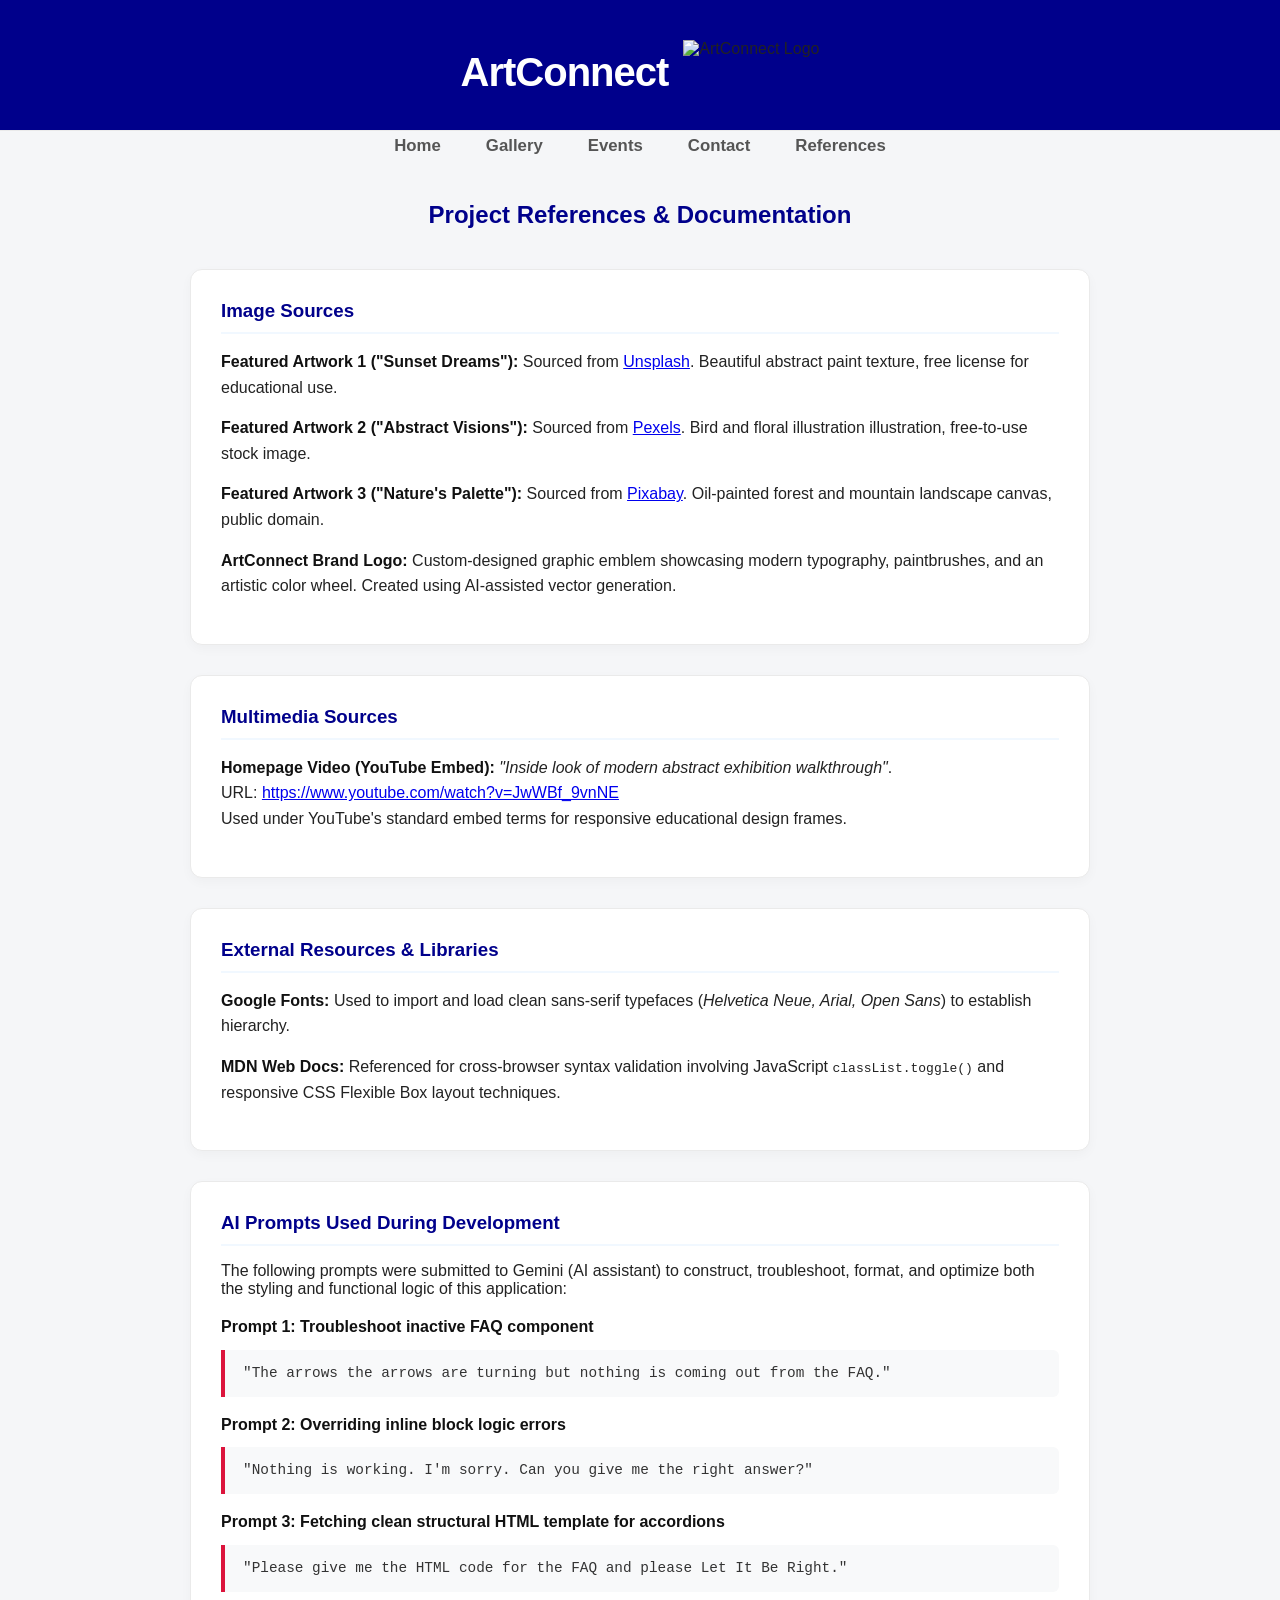
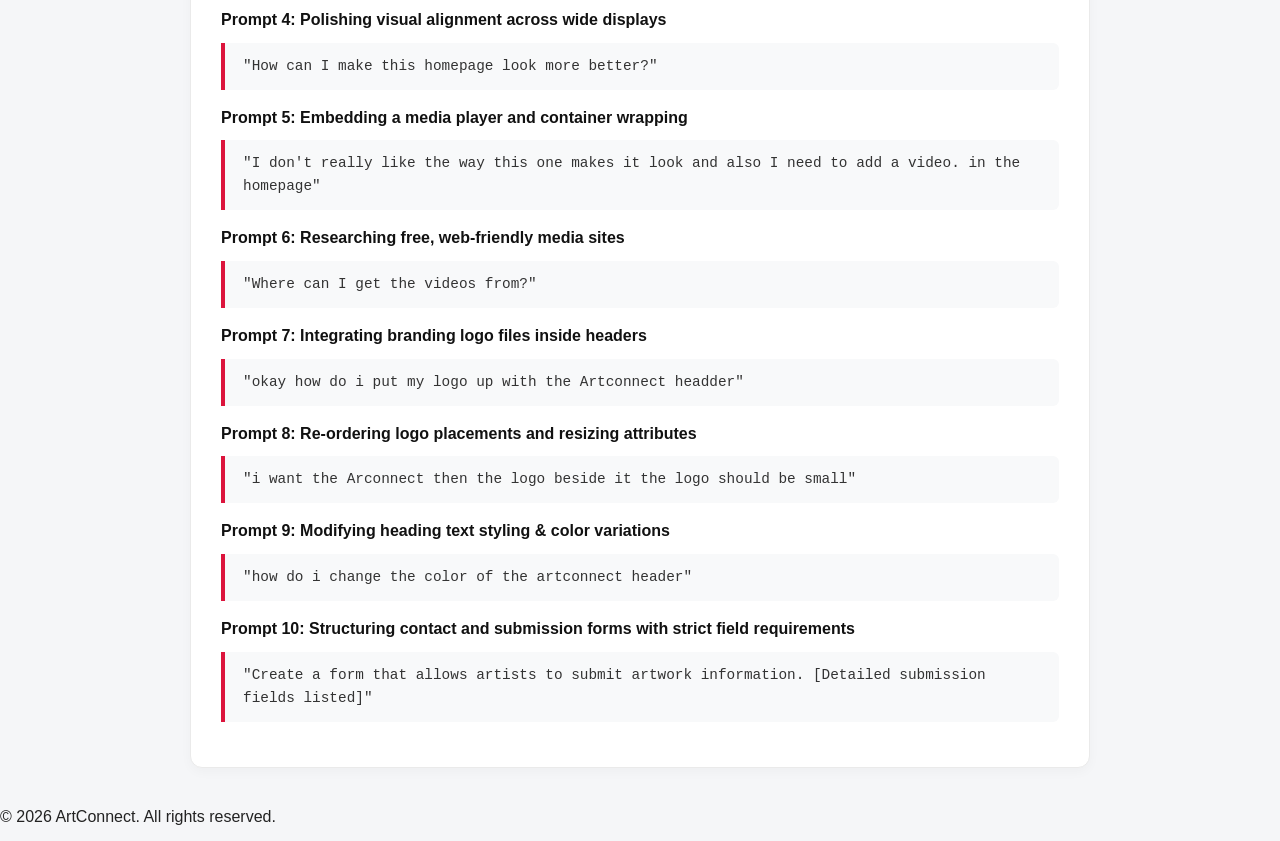
==== frontend/References.html @ 20cc8b76 "Docs: Added references page documenting sources and AI prompts" ====
<!DOCTYPE html>
<html lang="en">
<head>
    <meta charset="UTF-8">
    <title>References - ArtConnect</title>
    <link rel="stylesheet" href="css/style.css">
    <style>
        /* Small local styles just to keep the references page clean and easy to read */
        .ref-section {
            max-width: 900px;
            margin: 40px auto;
            padding: 0 20px;
        }
        .ref-card {
            background-color: #ffffff;
            border: 1px solid #eaeaea;
            border-radius: 12px;
            padding: 30px;
            margin-bottom: 30px;
            box-shadow: 0 4px 12px rgba(0,0,0,0.03);
        }
        .ref-card h3 {
            color: darkblue;
            margin-top: 0;
            border-bottom: 2px solid #f1f8ff;
            padding-bottom: 10px;
            margin-bottom: 15px;
        }
        .ref-list {
            list-style-type: none;
            padding: 0;
            margin: 0;
        }
        .ref-list li {
            margin-bottom: 15px;
            line-height: 1.6;
        }
        .ref-list strong {
            color: #111;
        }
        .prompt-box {
            background-color: #f8f9fa;
            border-left: 4px solid crimson;
            padding: 12px 18px;
            margin: 10px 0;
            font-family: monospace;
            font-size: 0.9rem;
            color: #333;
            border-radius: 0 6px 6px 0;
        }
    </style>
</head>
<body>

    <!-- Header matching your text + small logo setup -->
    <header>
        <div class="header-logo-group">
            <h1>ArtConnect</h1>
            <img src="images/logo.jpeg" alt="ArtConnect Logo" class="header-icon">
        </div>
    </header>

    <!-- Navigation Bar -->
    <nav>
        <a href="index.html">Home</a>
        <a href="gallery.html">Gallery</a>
        <a href="Events.html">Events</a>
        <a href="contact.html">Contact</a>
        <a href="references.html">References</a>
    </nav>

    <main class="ref-section">
        <h2 style="text-align: center; margin-bottom: 40px;">Project References & Documentation</h2>

        <!-- SECTION 1: IMAGE SOURCES -->
        <div class="ref-card">
            <h3>Image Sources</h3>
            <ul class="ref-list">
                <li>
                    <strong>Featured Artwork 1 ("Sunset Dreams"):</strong> 
                    Sourced from <a href="https://unsplash.com/" target="_blank">Unsplash</a>. Beautiful abstract paint texture, free license for educational use.
                </li>
                <li>
                    <strong>Featured Artwork 2 ("Abstract Visions"):</strong> 
                    Sourced from <a href="https://pexels.com/" target="_blank">Pexels</a>. Bird and floral illustration illustration, free-to-use stock image.
                </li>
                <li>
                    <strong>Featured Artwork 3 ("Nature's Palette"):</strong> 
                    Sourced from <a href="https://pixabay.com/" target="_blank">Pixabay</a>. Oil-painted forest and mountain landscape canvas, public domain.
                </li>
                <li>
                    <strong>ArtConnect Brand Logo:</strong> 
                    Custom-designed graphic emblem showcasing modern typography, paintbrushes, and an artistic color wheel. Created using AI-assisted vector generation.
                </li>
            </ul>
        </div>

        <!-- SECTION 2: MULTIMEDIA SOURCES -->
        <div class="ref-card">
            <h3>Multimedia Sources</h3>
            <ul class="ref-list">
                <li>
                    <strong>Homepage Video (YouTube Embed):</strong> 
                    <em>"Inside look of modern abstract exhibition walkthrough"</em>. 
                    <br>URL: <a href="https://www.youtube.com/watch?v=JwWBf_9vnNE" target="_blank">https://www.youtube.com/watch?v=JwWBf_9vnNE</a>
                    <br>Used under YouTube's standard embed terms for responsive educational design frames.
                </li>
            </ul>
        </div>

        <!-- SECTION 3: EXTERNAL RESOURCES -->
        <div class="ref-card">
            <h3>External Resources & Libraries</h3>
            <ul class="ref-list">
                <li>
                    <strong>Google Fonts:</strong> Used to import and load clean sans-serif typefaces (<em>Helvetica Neue, Arial, Open Sans</em>) to establish hierarchy.
                </li>
                <li>
                    <strong>MDN Web Docs:</strong> Referenced for cross-browser syntax validation involving JavaScript <code>classList.toggle()</code> and responsive CSS Flexible Box layout techniques.
                </li>
            </ul>
        </div>

        <!-- SECTION 4: AI PROMPTS USED -->
        <div class="ref-card">
            <h3>AI Prompts Used During Development</h3>
            <p>The following prompts were submitted to Gemini (AI assistant) to construct, troubleshoot, format, and optimize both the styling and functional logic of this application:</p>
            
            <ul class="ref-list">
                <li>
                    <strong>Prompt 1: Troubleshoot inactive FAQ component</strong>
                    <div class="prompt-box">"The arrows the arrows are turning but nothing is coming out from the FAQ."</div>
                </li>
                <li>
                    <strong>Prompt 2: Overriding inline block logic errors</strong>
                    <div class="prompt-box">"Nothing is working. I'm sorry. Can you give me the right answer?"</div>
                </li>
                <li>
                    <strong>Prompt 3: Fetching clean structural HTML template for accordions</strong>
                    <div class="prompt-box">"Please give me the HTML code for the FAQ and please Let It Be Right."</div>
                </li>
                <li>
                    <strong>Prompt 4: Polishing visual alignment across wide displays</strong>
                    <div class="prompt-box">"How can I make this homepage look more better?"</div>
                </li>
                <li>
                    <strong>Prompt 5: Embedding a media player and container wrapping</strong>
                    <div class="prompt-box">"I don't really like the way this one makes it look and also I need to add a video. in the homepage"</div>
                </li>
                <li>
                    <strong>Prompt 6: Researching free, web-friendly media sites</strong>
                    <div class="prompt-box">"Where can I get the videos from?"</div>
                </li>
                <li>
                    <strong>Prompt 7: Integrating branding logo files inside headers</strong>
                    <div class="prompt-box">"okay how do i put my logo up with the Artconnect headder"</div>
                </li>
                <li>
                    <strong>Prompt 8: Re-ordering logo placements and resizing attributes</strong>
                    <div class="prompt-box">"i want the Arconnect then the logo beside it the logo should be small"</div>
                </li>
                <li>
                    <strong>Prompt 9: Modifying heading text styling & color variations</strong>
                    <div class="prompt-box">"how do i change the color of the artconnect header"</div>
                </li>
                <li>
                    <strong>Prompt 10: Structuring contact and submission forms with strict field requirements</strong>
                    <div class="prompt-box">"Create a form that allows artists to submit artwork information. [Detailed submission fields listed]"</div>
                </li>
            </ul>
        </div>
    </main>

    <footer>
        <p>&copy; 2026 ArtConnect. All rights reserved.</p>
    </footer>

</body>
</html>
---- frontend/css/style.css ----
nav {
    display: flex;
    justify-content: center;
    gap: 25px;
    margin-bottom: 40px;
}
header {
    background-color: darkblue;
    padding: 20px;
    border-bottom: 1px solid #eaeaea;
}
.header-logo-group {
    display: flex;
    align-items: center;
    justify-content: center;
    gap: 15px; /* The gap spacing between ArtConnect and the logo */
}
/* header h1 {
    font-size: 2.5rem;
    color: crimson;
    margin: 0;
    font-weight: 800;
    letter-spacing: -1px; */

.header-icon {
    height: 50px; /* Change this to 40px if you want it even smaller! */
    width: auto;
    object-fit: contain;
}

body {
    font-family: 'Helvetica Neue', Arial, sans-serif;
    background-color: #f5f6f8;
    color: #222;
    margin: 0;
}
nav a {
    text-decoration: none;
    color: #555;
    font-weight: 600;
    font-size: 1.05rem;
    padding: 5px 10px;
    transition: color 0.2s ease;
}

nav a:hover{
    color: crimson;
    text-decoration: underline;
}
header h1 {
    text-align: center;
    font-size: 2.5rem;
    font-weight: 800;
    letter-spacing: -1px;
    margin-top: 30px;
    margin-bottom: 15px;
    color: white;
}
.artwork-container {
    display: flex;
    justify-content: center;
    gap: 20px;
    flex-wrap: wrap;
    margin-top: 20px;
}

 .artwork-card {
    text-align: center;
    width: auto;
}

.artwork {
    width: 200px;
    height: auto;
    object-fit: cover; 
    border-radius: 10px;
}



nav a:hover{
    color: crimson;
    text-decoration: underline;
}

h2{
    text-align: center;
    color: darkblue;
    font-family: 'Open Sans', sans-serif;
}
.event {
    background-color: white;
    padding: 20px;
    margin-bottom: 20px;
    border-radius: 10px;
}

.artwork-card h3 {
    margin-top: 10px;
    font-size: 18px;
    color: darkblue(139, 0, 19);
    font-weight: bold;
    text-align: center;
}

/* Sets up a spacious grid layout for your cards */
.gallery-grid {
    display: grid;
    grid-template-columns: repeat(auto-fit, minmax(380px, 1fr)); /* Allocates a wide grid spot for each card */
    gap: 40px;
    margin-top: 30px;
}

/* Individual Card Styling */
.art-card {
    background: white;
    border-radius: 12px;
    overflow: hidden;
    box-shadow: 0 4px 10px rgba(0, 0, 0, 0.06);
}

/* HERE IS THE SIZE BOOST: Forces the pictures to scale up safely */
.art-card img {
    width: 100%;
    height: 350px;       /* Pushes image heights to be big and impactful */
    object-fit: contain;
    background-color: white;   /* Magic crop: prevents tall/wide pictures from distorting */
    display: block;
}

/* Content padded area beneath the large image */
.art-card-info {
    padding: 25px;
}

.art-card-info h3 {
    margin: 0 0 8px 0;
    font-size: 1.4rem;
}

.artist-name {
    margin: 0 0 12px 0;
    color: #64748b;
}

.category-badge {
    display: inline-block;
    background-color: #e0f2fe;
    color: #0d9488;
    padding: 5px 14px;
    border-radius: 20px;
    font-size: 0.85rem;
    font-weight: 600;
    margin-bottom: 15px;
}

.price {
    margin: 0;
    font-weight: bold;
    font-size: 1.2rem;
}

/* Handles your capital class name 'badge-NFS' safely */
.badge-NFS {
    color: #ef4444 !important;
}
.gallery-controls {
    display: flex;
    gap: 15px;
    margin-bottom: 30px;
    max-width: 600px;
}

#search-bar, #category-filter {
    padding: 10px 15px;
    border: 1px solid #cbd5e1;
    border-radius: 8px;
    font-size: 1rem;
    outline: none;
    background-color: #ffffff;
}

#search-bar {
    flex: 2; /* Gives the search bar extra layout width spacing */
}

#category-filter {
    flex: 1;
}



/* events section */

/* --- EVENTS PAGE STYLING --- */

/* Center the events container on the screen */
.events-section {
    max-width: 900px;
    margin: 40px auto;
    padding: 0 20px;
}

/* Center the main title */
.events-section h2 {
    text-align: center;
    margin-bottom: 40px;
    font-size: 2rem;
}

/* Add space between each event row */
.event {
    margin-bottom: 30px;
}

/* Transform the card into a clean side-by-side row layout */
.event .art-card {
    display: flex;
    background-color: #ffffff;
    border-radius: 8px;
    overflow: hidden; /* Keeps image corners rounded */
    box-shadow: 0 4px 12px rgba(0, 0, 0, 0.08); /* Soft subtle shadow */
    align-items: center; /* Vertically centers the text with the image */
}

/* Control the image size so all images match perfectly */
.event .art-card img {
    width: 300px; /* Uniform width */
    height: 200px; /* Uniform height */
    object-fit: cover; /* Prevents the image from stretching or squeezing */
}

/* Padding and spacing for the text details side */
.event .event-info {
    padding: 25px;
    flex: 1; /* Allows text to take up remaining space */
}

/* Make titles pop */
.event .event-info h3 {
    margin-top: 0;
    margin-bottom: 12px;
    font-size: 1.4rem;
}

/* Add a tiny bit of breathing room between information lines */
.event .event-info p {
    margin: 6px 0;
    color: #444;
}


.events-hero {
    text-align: center;
    background-color: #f1f8ff; /* Soft light blue background */
    padding: 20px;
    border-radius: 8px;
    margin-bottom: 30px;
}
.submit-btn {
    display: inline-block;
    background-color: #007bff; /* Accent blue */
    color: white;
    padding: 10px 20px;
    text-decoration: none; /* Removes underline */
    border-radius: 4px;
    font-weight: bold;
    margin-top: 10px;
}
.submit-btn:hover {
    background-color: #0056b3; /* Darker blue on hover */
}


/* --- SUBMISSION FORM LAYOUT --- */
.form-section {
    max-width: 600px;
    margin: 40px auto;
    background-color: #ffffff;
    padding: 30px;
    border-radius: 8px;
    box-shadow: 0 4px 15px rgba(0,0,0,0.05);
    border: 1px solid #eaeaea;
}

.form-section h2 {
    text-align: center;
    color: #111;
    margin-top: 0;
}

.form-subtitle {
    text-align: center;
    color: #666;
    margin-bottom: 25px;
}

/* Spaces out input labels and fields */
.form-group {
    margin-bottom: 18px;
}

.form-group label {
    display: block;
    font-weight: bold;
    margin-bottom: 6px;
    font-size: 0.95rem;
}

.form-group input, 
.form-group select, 
.form-group textarea {
    width: 100%;
    padding: 10px;
    border: 1px solid #ccc;
    border-radius: 4px;
    font-size: 1rem;
    box-sizing: border-box;
    font-family: inherit;
}

/* Style for the validation alerts */
.error-box {
    padding: 15px;
    margin-bottom: 20px;
    border-radius: 4px;
    font-size: 0.95rem;
    line-height: 1.5;
}

/* Styled Submit Button */
.submit-form-btn {
    width: 100%;
    background-color: #007bff;
    color: white;
    border: none;
    padding: 12px;
    font-size: 1.1rem;
    font-weight: bold;
    border-radius: 4px;
    cursor: pointer;
    transition: background-color 0.2s;
}

.submit-form-btn:hover {
    background-color: #0056b3;
}

/* =========================================
   FAQ SECTION (HOME PAGE BOTTOM)
   ========================================= */

/* --- FAQ SECTION CSS --- */

.faq-section {
    max-width: 800px;
    margin: 60px auto; /* Centers the section and adds spacing */
    padding: 0 20px;
}

.faq-title {
    text-align: center;
    font-size: 2rem;
    color: #111;
    margin-bottom: 30px;
}

.faq-container {
    background-color: #ffffff;
    border-radius: 8px;
    box-shadow: 0 4px 15px rgba(0,0,0,0.05);
    border: 1px solid #eaeaea;
    overflow: hidden;
}

.faq-item {
    border-bottom: 1px solid #eee;
}

.faq-item:last-child {
    border-bottom: none;
}

/* Clickable question button */
.faq-question {
    width: 100%;
    background: none;
    border: none;
    text-align: left;
    padding: 20px;
    font-size: 1.1rem;
    font-weight: 600;
    color: #333;
    cursor: pointer;
    display: flex;
    justify-content: space-between;
    align-items: center;
    transition: background-color 0.2s ease;
}

.faq-question:hover {
    background-color: #f9f9f9;
}

/* Arrow indicator */
.faq-question::after {
    content: "▼";
    font-size: 0.8rem;
    color: #007bff;
    transition: transform 0.2s ease;
}

/* Rotate arrow up when active */
.faq-question.active::after {
    transform: rotate(180deg);
}

/* The answer box (hidden by default) */
.faq-answer {
    display: none;
    background-color: #fafafa;
}

/* FORCE the answer to display when it has the "show" class */
.faq-answer.show {
    display: block !important;
}

/* Inner padding for text */
.faq-answer p {
    padding: 20px;
    margin: 0;
    color: #555;
    line-height: 1.6;
}




/* =========================================
   HOMEPAGE POLISH & GLOW-UP 
   ========================================= */

/* 1. Wrap your main content sections in clean card-style boxes */
main section {
    background-color: #ffffff;
    max-width: 900px;          /* Prevents text from stretching too wide */
    margin: 0 auto 30px auto;  /* Centers the section and adds space below */
    padding: 35px 40px;        /* Soft inner breathing room */
    border-radius: 12px;       /* Match your FAQ rounded corners */
    box-shadow: 0 4px 15px rgba(0,0,0,0.03); /* Extremely soft shadow */
    border: 1px solid #eaeaea;
}

/* 2. Upgrade your Featured Artwork cards */
.artwork-card {
    background-color: #ffffff;
    border: 1px solid #eaeaea;
    border-radius: 10px;
    padding: 15px;
    text-align: center;
    width: 240px;              /* Forces all cards to be a uniform, structured width */
    box-shadow: 0 2px 8px rgba(0, 0, 0, 0.02);
    transition: transform 0.2s ease, box-shadow 0.2s ease;
}

/* Add a clean mouse hover lift effect */
.artwork-card:hover {
    transform: translateY(-5px);
    box-shadow: 0 8px 20px rgba(0, 0, 0, 0.08);
}

/* 3. Force all homepage artwork images to be uniform and beautifully cropped */
.artwork {
    width: 100%;               /* Fills the card width safely */
    height: 220px;             /* Locks them to the exact same height */
    object-fit: cover;         /* Automatically crops without squishing/stretching! */
    border-radius: 6px;
}

/* 4. Fix typo color definition in your original artwork-card h3 */
.artwork-card h3 {
    margin-top: 15px;
    margin-bottom: 8px;
    font-size: 1.2rem;
    color: darkblue;           /* Clean solid darkblue color */
    font-weight: bold;
    text-align: center;
}

/* 5. Clean up paragraph spacing inside cards */
.artwork-card p {
    margin: 0;
    font-size: 0.95rem;
    color: #555;
}
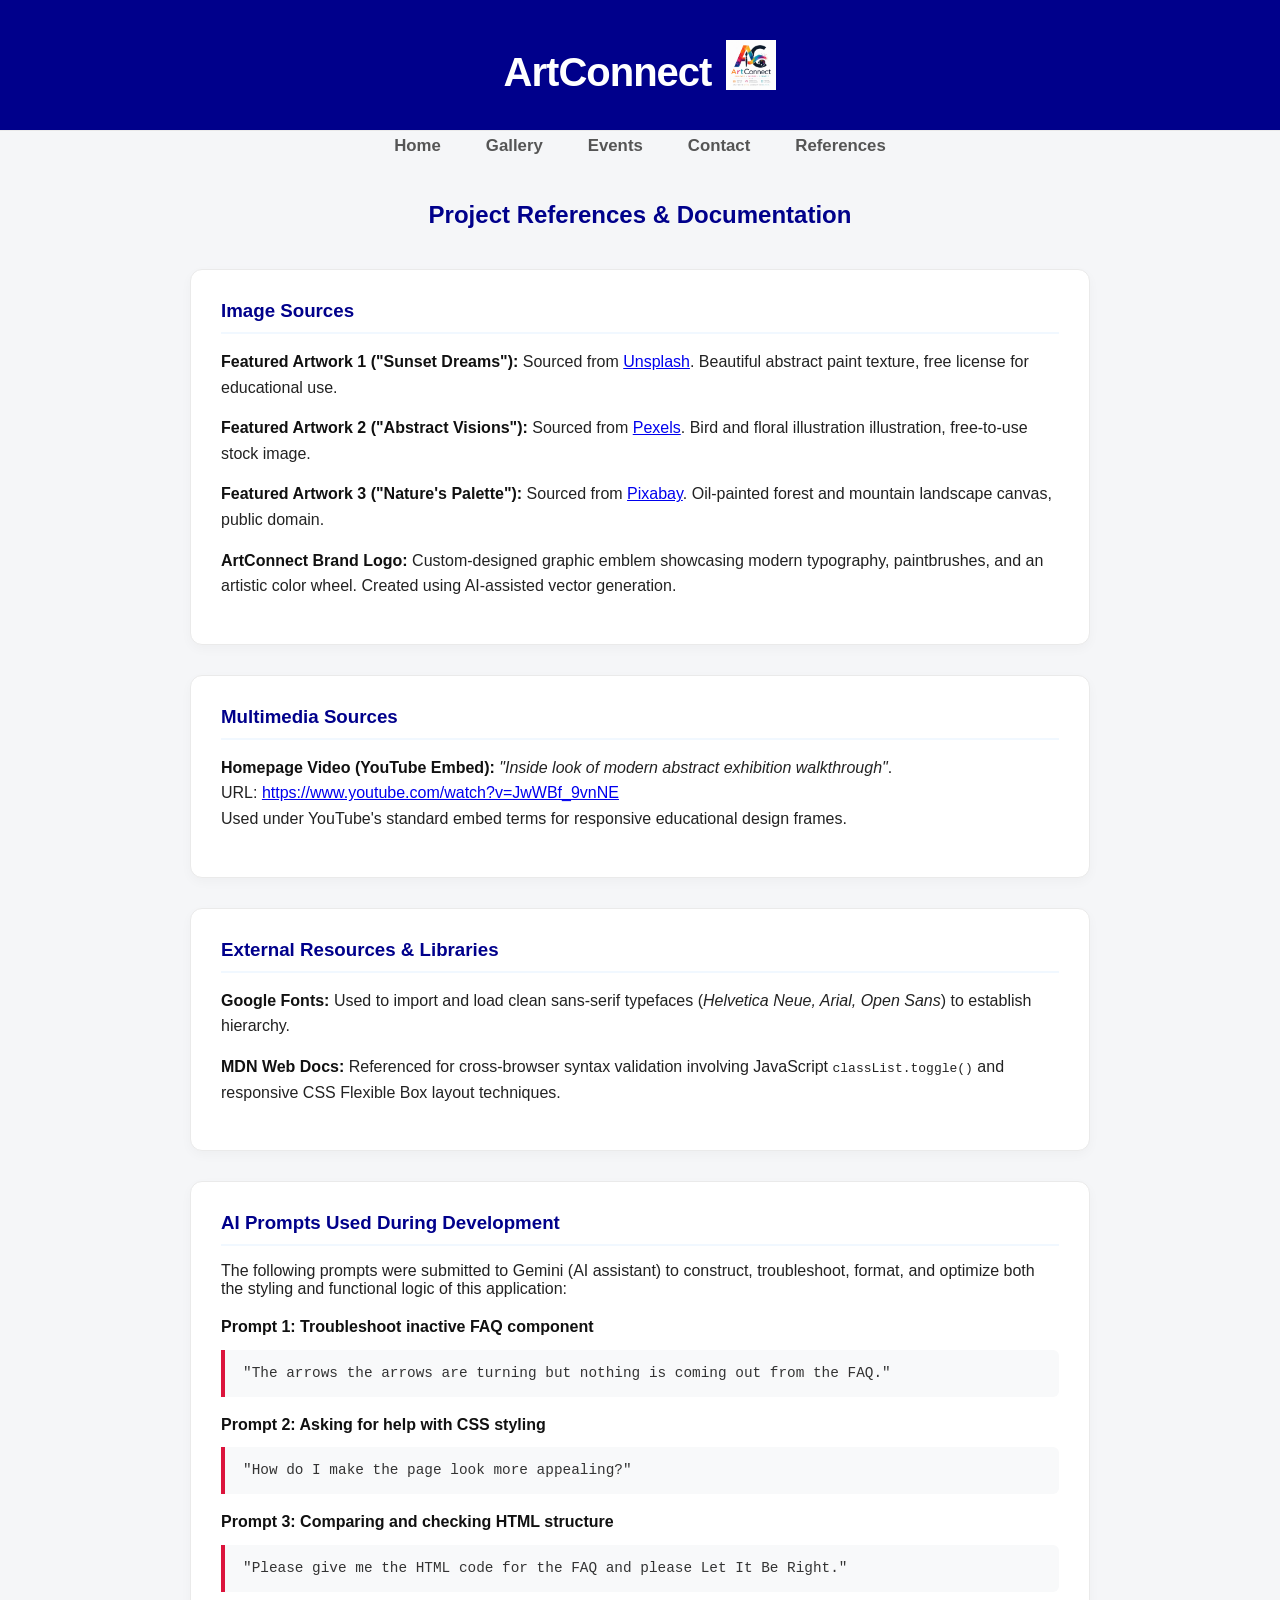
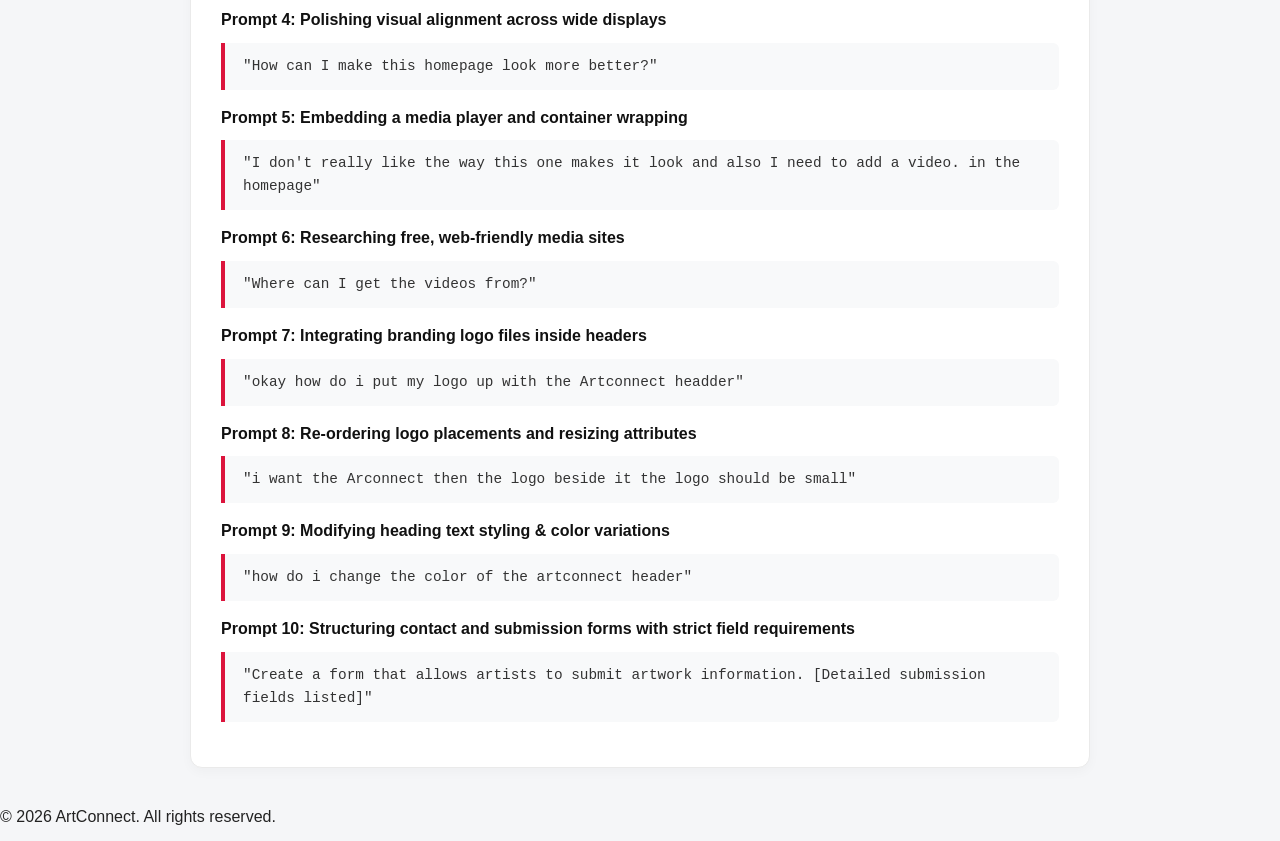
==== commit 21ec94d8: "COMMIT2" ====
--- a/frontend/References.html
+++ b/frontend/References.html
@@ -132,11 +132,11 @@
                     <div class="prompt-box">"The arrows the arrows are turning but nothing is coming out from the FAQ."</div>
                 </li>
                 <li>
-                    <strong>Prompt 2: Overriding inline block logic errors</strong>
-                    <div class="prompt-box">"Nothing is working. I'm sorry. Can you give me the right answer?"</div>
+                    <strong>Prompt 2: Asking for help with CSS styling</strong>
+                    <div class="prompt-box">"How do I make the page look more appealing?"</div>
                 </li>
                 <li>
-                    <strong>Prompt 3: Fetching clean structural HTML template for accordions</strong>
+                    <strong>Prompt 3: Comparing and checking HTML structure</strong>
                     <div class="prompt-box">"Please give me the HTML code for the FAQ and please Let It Be Right."</div>
                 </li>
                 <li>
--- a/frontend/css/style.css
+++ b/frontend/css/style.css
@@ -13,17 +13,11 @@
     display: flex;
     align-items: center;
     justify-content: center;
-    gap: 15px; /* The gap spacing between ArtConnect and the logo */
-}
-/* header h1 {
-    font-size: 2.5rem;
-    color: crimson;
-    margin: 0;
-    font-weight: 800;
-    letter-spacing: -1px; */
+    gap: 15px; 
+}
 
 .header-icon {
-    height: 50px; /* Change this to 40px if you want it even smaller! */
+    height: 50px;
     width: auto;
     object-fit: contain;
 }
@@ -103,15 +97,14 @@
     text-align: center;
 }
 
-/* Sets up a spacious grid layout for your cards */
+
 .gallery-grid {
     display: grid;
-    grid-template-columns: repeat(auto-fit, minmax(380px, 1fr)); /* Allocates a wide grid spot for each card */
+    grid-template-columns: repeat(auto-fit, minmax(380px, 1fr));
     gap: 40px;
     margin-top: 30px;
 }
 
-/* Individual Card Styling */
 .art-card {
     background: white;
     border-radius: 12px;
@@ -119,16 +112,14 @@
     box-shadow: 0 4px 10px rgba(0, 0, 0, 0.06);
 }
 
-/* HERE IS THE SIZE BOOST: Forces the pictures to scale up safely */
 .art-card img {
     width: 100%;
-    height: 350px;       /* Pushes image heights to be big and impactful */
+    height: 350px;     
     object-fit: contain;
-    background-color: white;   /* Magic crop: prevents tall/wide pictures from distorting */
+    background-color: white;   
     display: block;
 }
 
-/* Content padded area beneath the large image */
 .art-card-info {
     padding: 25px;
 }
@@ -160,7 +151,6 @@
     font-size: 1.2rem;
 }
 
-/* Handles your capital class name 'badge-NFS' safely */
 .badge-NFS {
     color: #ef4444 !important;
 }
@@ -181,7 +171,7 @@
 }
 
 #search-bar {
-    flex: 2; /* Gives the search bar extra layout width spacing */
+    flex: 2;
 }
 
 #category-filter {
@@ -190,50 +180,42 @@
 
 
 
-/* events section */
-
-/* --- EVENTS PAGE STYLING --- */
-
-/* Center the events container on the screen */
+
 .events-section {
     max-width: 900px;
     margin: 40px auto;
     padding: 0 20px;
 }
 
-/* Center the main title */
+
 .events-section h2 {
     text-align: center;
     margin-bottom: 40px;
     font-size: 2rem;
 }
 
-/* Add space between each event row */
 .event {
     margin-bottom: 30px;
 }
 
-/* Transform the card into a clean side-by-side row layout */
 .event .art-card {
     display: flex;
     background-color: #ffffff;
     border-radius: 8px;
-    overflow: hidden; /* Keeps image corners rounded */
-    box-shadow: 0 4px 12px rgba(0, 0, 0, 0.08); /* Soft subtle shadow */
-    align-items: center; /* Vertically centers the text with the image */
-}
-
-/* Control the image size so all images match perfectly */
+    overflow: hidden; 
+    box-shadow: 0 4px 12px rgba(0, 0, 0, 0.08); 
+    align-items: center;
+}
+
 .event .art-card img {
-    width: 300px; /* Uniform width */
-    height: 200px; /* Uniform height */
-    object-fit: cover; /* Prevents the image from stretching or squeezing */
-}
-
-/* Padding and spacing for the text details side */
+    width: 300px; 
+    height: 200px; 
+    object-fit: cover; 
+}
+
 .event .event-info {
     padding: 25px;
-    flex: 1; /* Allows text to take up remaining space */
+    flex: 1;
 }
 
 /* Make titles pop */
@@ -243,7 +225,6 @@
     font-size: 1.4rem;
 }
 
-/* Add a tiny bit of breathing room between information lines */
 .event .event-info p {
     margin: 6px 0;
     color: #444;
@@ -252,27 +233,26 @@
 
 .events-hero {
     text-align: center;
-    background-color: #f1f8ff; /* Soft light blue background */
+    background-color: #f1f8ff;
     padding: 20px;
     border-radius: 8px;
     margin-bottom: 30px;
 }
 .submit-btn {
     display: inline-block;
-    background-color: #007bff; /* Accent blue */
+    background-color: #007bff; 
     color: white;
     padding: 10px 20px;
-    text-decoration: none; /* Removes underline */
+    text-decoration: none;
     border-radius: 4px;
     font-weight: bold;
     margin-top: 10px;
 }
 .submit-btn:hover {
-    background-color: #0056b3; /* Darker blue on hover */
-}
-
-
-/* --- SUBMISSION FORM LAYOUT --- */
+    background-color: #0056b3;
+}
+
+
 .form-section {
     max-width: 600px;
     margin: 40px auto;
@@ -295,7 +275,7 @@
     margin-bottom: 25px;
 }
 
-/* Spaces out input labels and fields */
+
 .form-group {
     margin-bottom: 18px;
 }
@@ -319,7 +299,6 @@
     font-family: inherit;
 }
 
-/* Style for the validation alerts */
 .error-box {
     padding: 15px;
     margin-bottom: 20px;
@@ -346,15 +325,10 @@
     background-color: #0056b3;
 }
 
-/* =========================================
-   FAQ SECTION (HOME PAGE BOTTOM)
-   ========================================= */
-
-/* --- FAQ SECTION CSS --- */
 
 .faq-section {
     max-width: 800px;
-    margin: 60px auto; /* Centers the section and adds spacing */
+    margin: 60px auto; 
     padding: 0 20px;
 }
 
@@ -381,7 +355,6 @@
     border-bottom: none;
 }
 
-/* Clickable question button */
 .faq-question {
     width: 100%;
     background: none;
@@ -402,7 +375,7 @@
     background-color: #f9f9f9;
 }
 
-/* Arrow indicator */
+
 .faq-question::after {
     content: "▼";
     font-size: 0.8rem;
@@ -410,23 +383,19 @@
     transition: transform 0.2s ease;
 }
 
-/* Rotate arrow up when active */
 .faq-question.active::after {
     transform: rotate(180deg);
 }
 
-/* The answer box (hidden by default) */
 .faq-answer {
     display: none;
     background-color: #fafafa;
 }
 
-/* FORCE the answer to display when it has the "show" class */
 .faq-answer.show {
     display: block !important;
 }
 
-/* Inner padding for text */
 .faq-answer p {
     padding: 20px;
     margin: 0;
@@ -437,58 +406,50 @@
 
 
 
-/* =========================================
-   HOMEPAGE POLISH & GLOW-UP 
-   ========================================= */
-
-/* 1. Wrap your main content sections in clean card-style boxes */
+
 main section {
     background-color: #ffffff;
-    max-width: 900px;          /* Prevents text from stretching too wide */
-    margin: 0 auto 30px auto;  /* Centers the section and adds space below */
-    padding: 35px 40px;        /* Soft inner breathing room */
-    border-radius: 12px;       /* Match your FAQ rounded corners */
-    box-shadow: 0 4px 15px rgba(0,0,0,0.03); /* Extremely soft shadow */
+    max-width: 900px;          
+    margin: 0 auto 30px auto;  
+    padding: 35px 40px;        
+    border-radius: 12px;       
+    box-shadow: 0 4px 15px rgba(0,0,0,0.03); 
     border: 1px solid #eaeaea;
 }
 
-/* 2. Upgrade your Featured Artwork cards */
+
 .artwork-card {
     background-color: #ffffff;
     border: 1px solid #eaeaea;
     border-radius: 10px;
     padding: 15px;
     text-align: center;
-    width: 240px;              /* Forces all cards to be a uniform, structured width */
+    width: 240px;              
     box-shadow: 0 2px 8px rgba(0, 0, 0, 0.02);
     transition: transform 0.2s ease, box-shadow 0.2s ease;
 }
 
-/* Add a clean mouse hover lift effect */
 .artwork-card:hover {
     transform: translateY(-5px);
     box-shadow: 0 8px 20px rgba(0, 0, 0, 0.08);
 }
 
-/* 3. Force all homepage artwork images to be uniform and beautifully cropped */
 .artwork {
-    width: 100%;               /* Fills the card width safely */
-    height: 220px;             /* Locks them to the exact same height */
-    object-fit: cover;         /* Automatically crops without squishing/stretching! */
+    width: 100%;               
+    height: 220px;            
+    object-fit: cover;        
     border-radius: 6px;
 }
 
-/* 4. Fix typo color definition in your original artwork-card h3 */
 .artwork-card h3 {
     margin-top: 15px;
     margin-bottom: 8px;
     font-size: 1.2rem;
-    color: darkblue;           /* Clean solid darkblue color */
-    font-weight: bold;
-    text-align: center;
-}
-
-/* 5. Clean up paragraph spacing inside cards */
+    color: darkblue;          
+    font-weight: bold;
+    text-align: center;
+}
+
 .artwork-card p {
     margin: 0;
     font-size: 0.95rem;
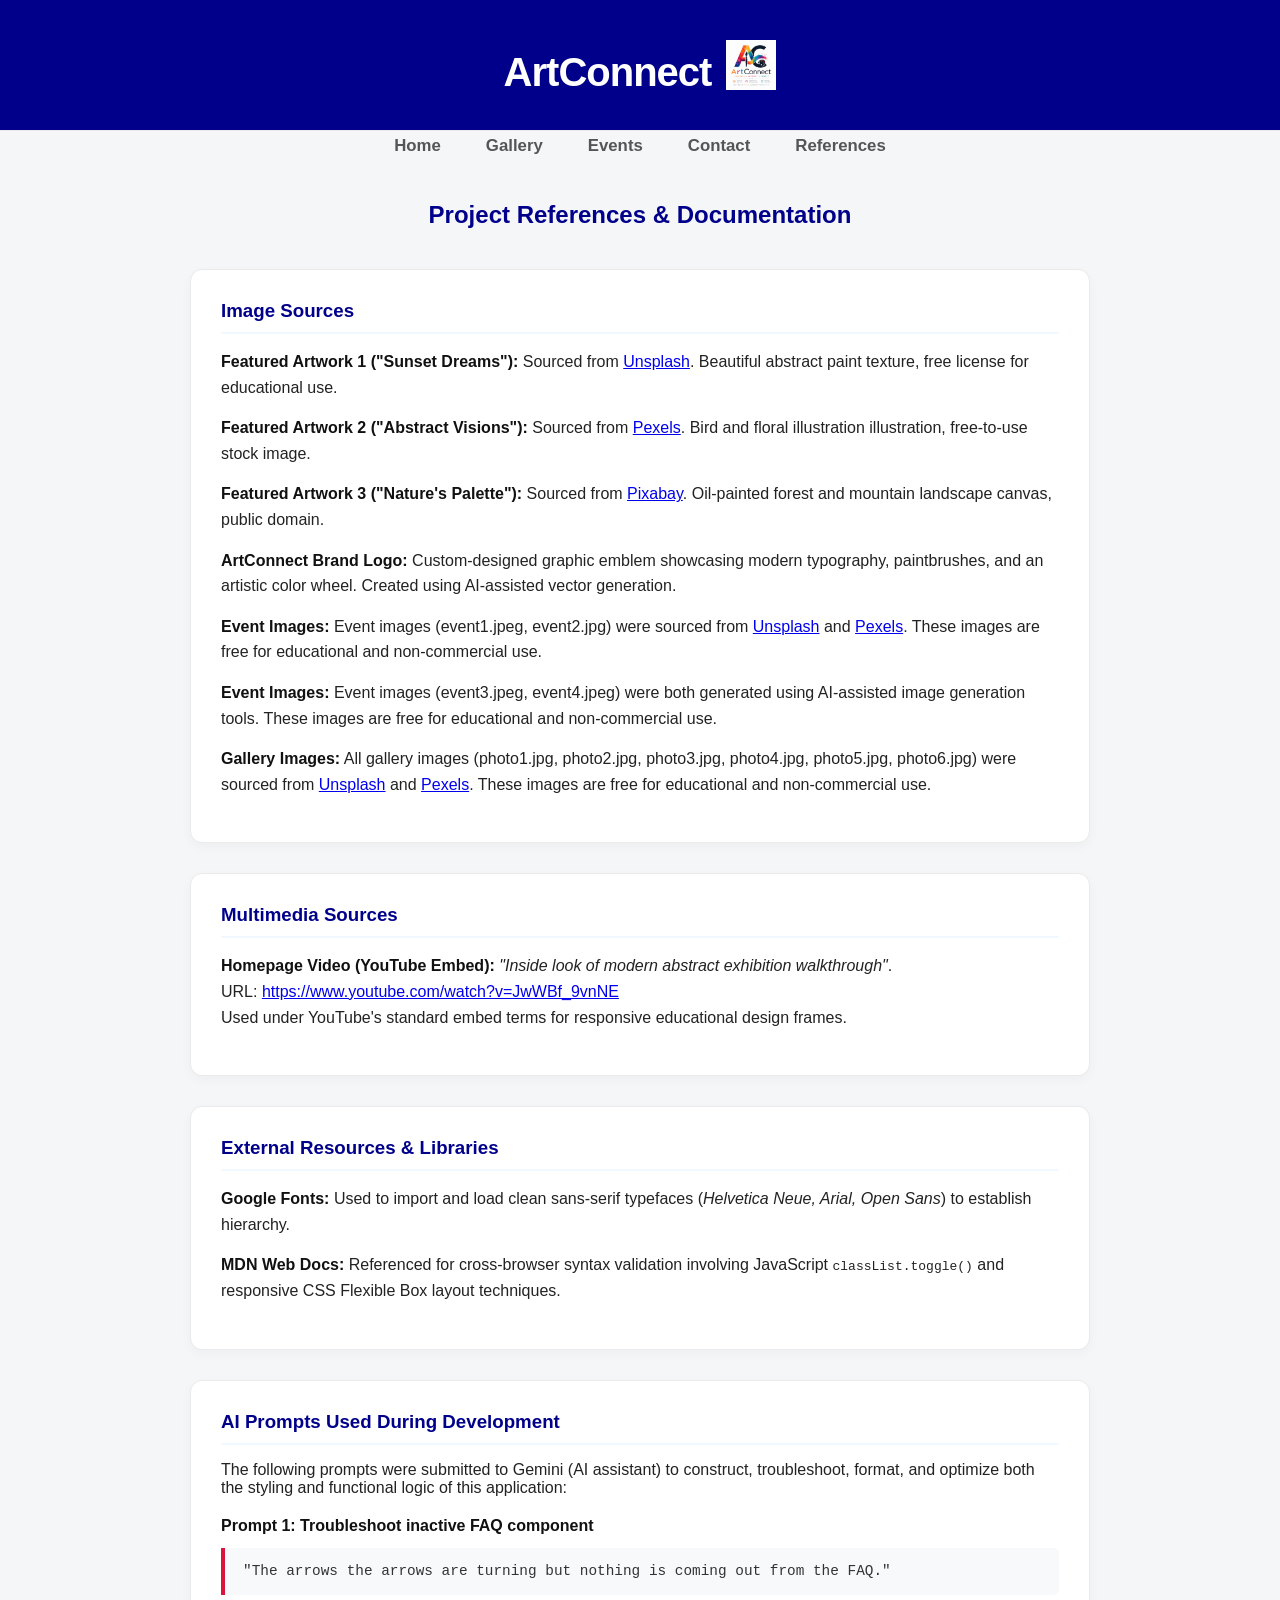
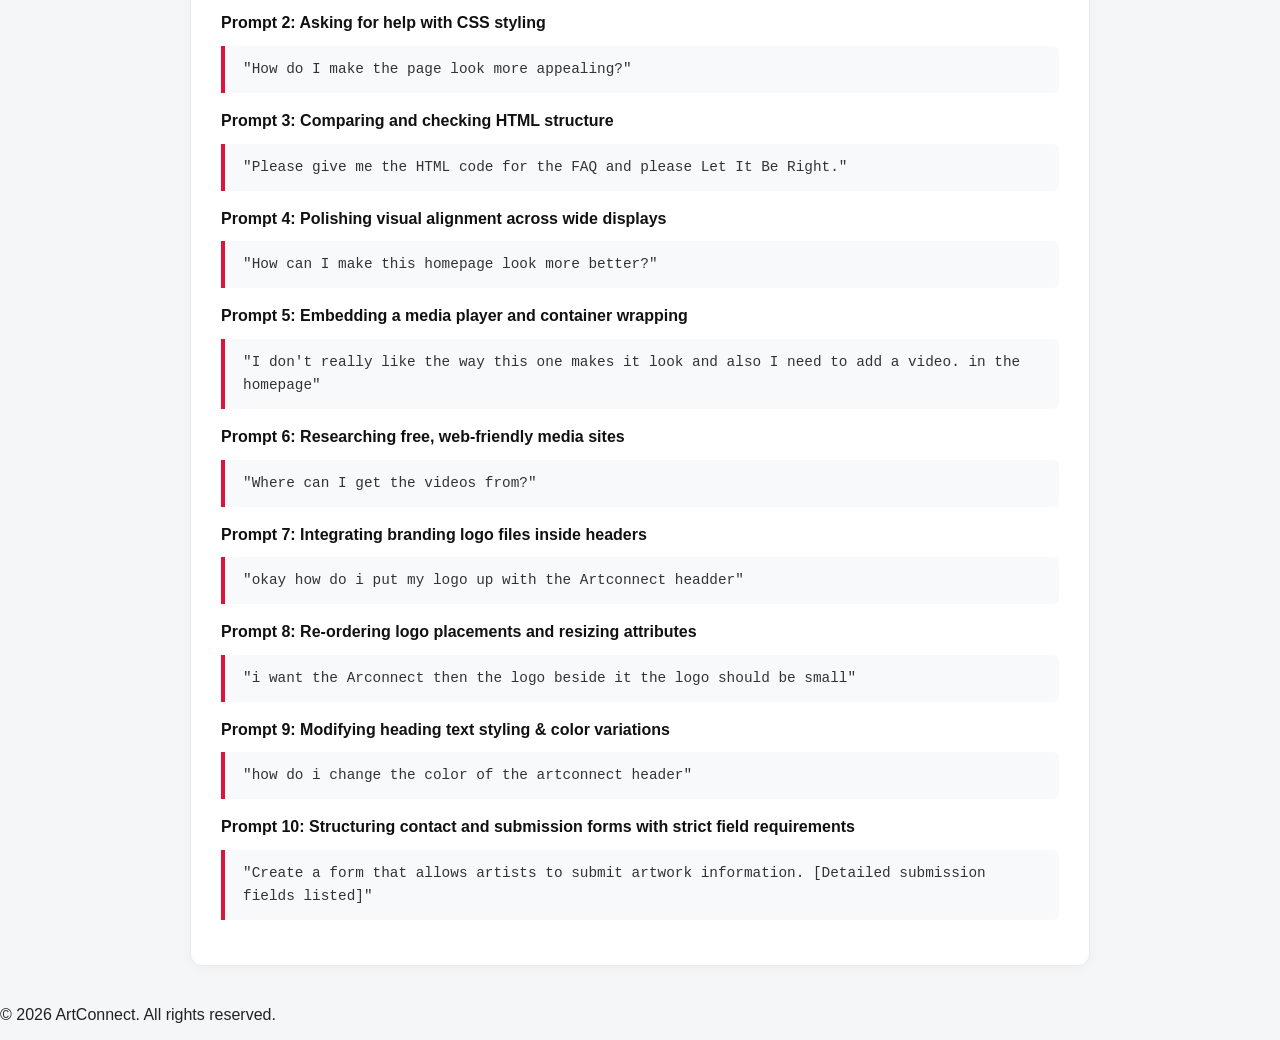
==== commit eec6658f: "commit3" ====
--- a/frontend/References.html
+++ b/frontend/References.html
@@ -92,6 +92,19 @@
                     <strong>ArtConnect Brand Logo:</strong> 
                     Custom-designed graphic emblem showcasing modern typography, paintbrushes, and an artistic color wheel. Created using AI-assisted vector generation.
                 </li>
+                <lI>
+                    <strong>Event Images:</strong> 
+                    Event images (event1.jpeg, event2.jpg) were sourced from <a href="https://unsplash.com/" target="_blank">Unsplash</a> and <a href="https://pexels.com/" target="_blank">Pexels</a>. These images are free for educational and non-commercial use.
+        
+                </lI>
+                <li>
+                    <strong>Event Images:</strong> 
+                    Event images (event3.jpeg, event4.jpeg) were both generated using AI-assisted image generation tools. These images are free for educational and non-commercial use.
+                </li>
+                <li>
+                    <strong>Gallery Images:</strong> 
+                    All gallery images (photo1.jpg, photo2.jpg, photo3.jpg, photo4.jpg, photo5.jpg, photo6.jpg) were sourced from <a href="https://unsplash.com/" target="_blank">Unsplash</a> and <a href="https://pexels.com/" target="_blank">Pexels</a>. These images are free for educational and non-commercial use.
+                </li>
             </ul>
         </div>
 
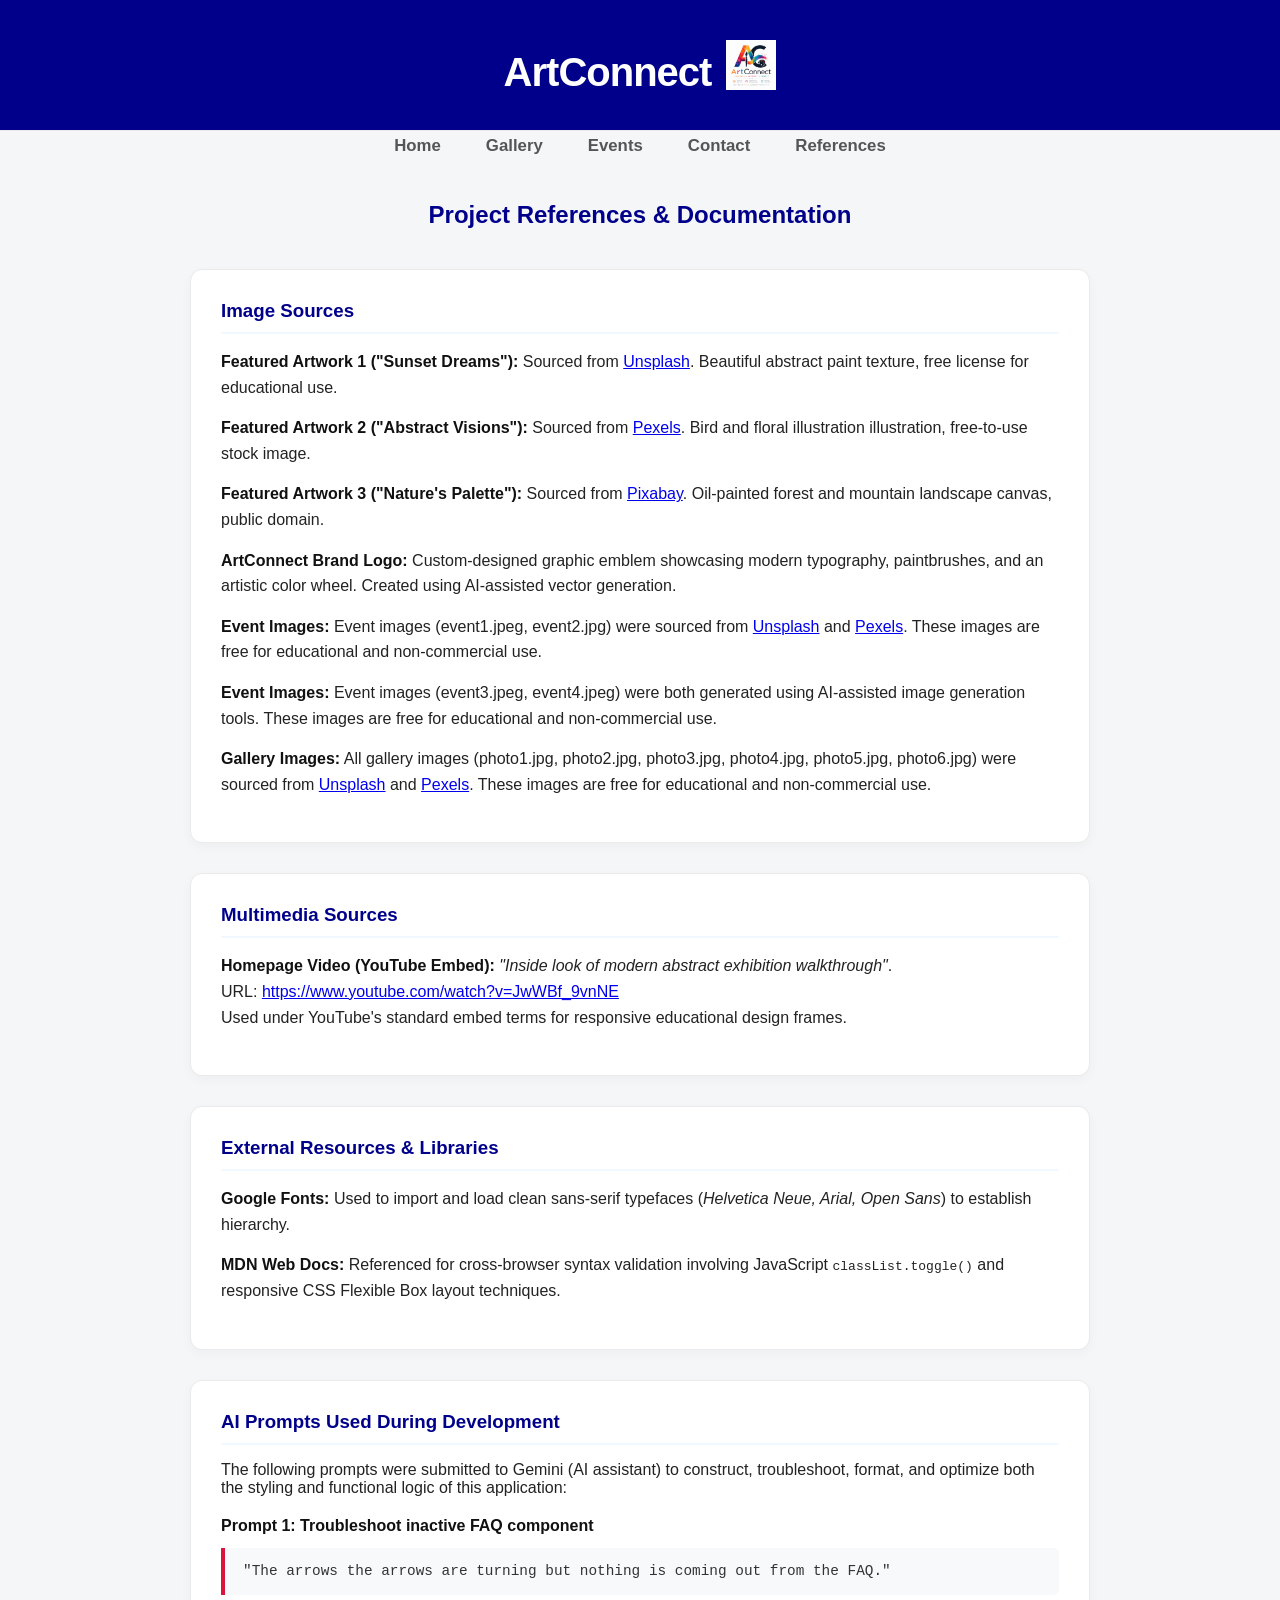
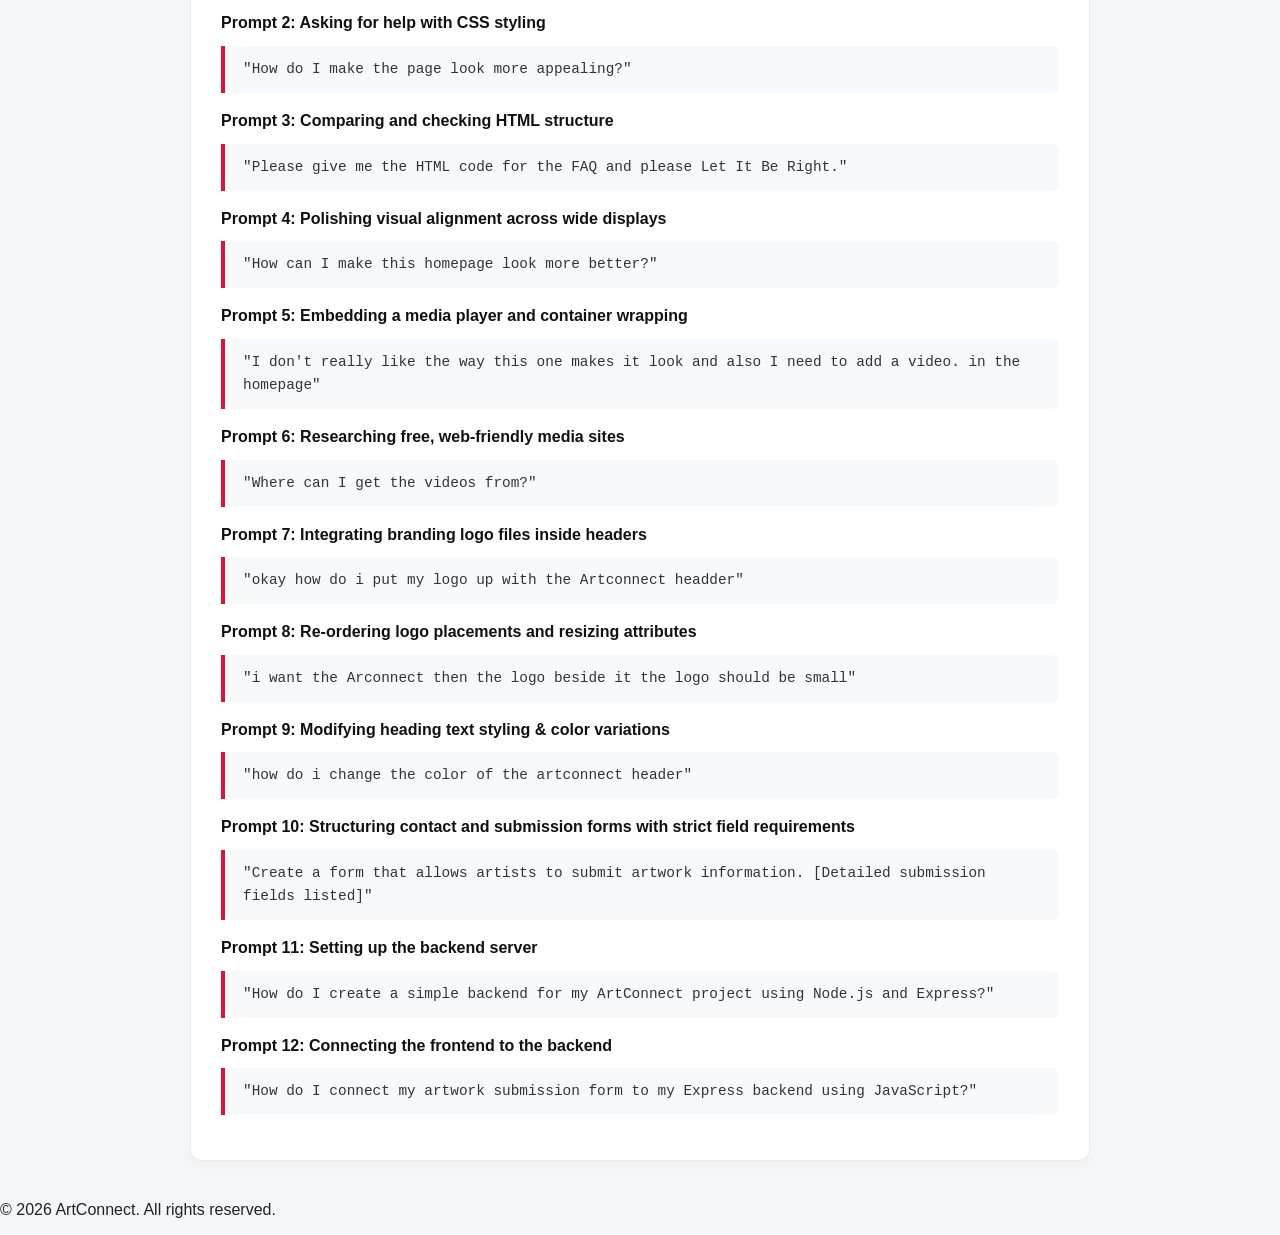
==== commit 609bc693: "updated refrences" ====
--- a/frontend/References.html
+++ b/frontend/References.html
@@ -180,6 +180,15 @@
                     <strong>Prompt 10: Structuring contact and submission forms with strict field requirements</strong>
                     <div class="prompt-box">"Create a form that allows artists to submit artwork information. [Detailed submission fields listed]"</div>
                 </li>
+                <li>
+                  <strong>Prompt 11: Setting up the backend server</strong>
+                  <div class="prompt-box">"How do I create a simple backend for my ArtConnect project using Node.js and Express?"</div>
+                </li>
+                <li>
+                <strong>Prompt 12: Connecting the frontend to the backend</strong>
+                <div class="prompt-box">"How do I connect my artwork submission form to my Express backend using JavaScript?"</div>
+                </li>
+    
             </ul>
         </div>
     </main>
